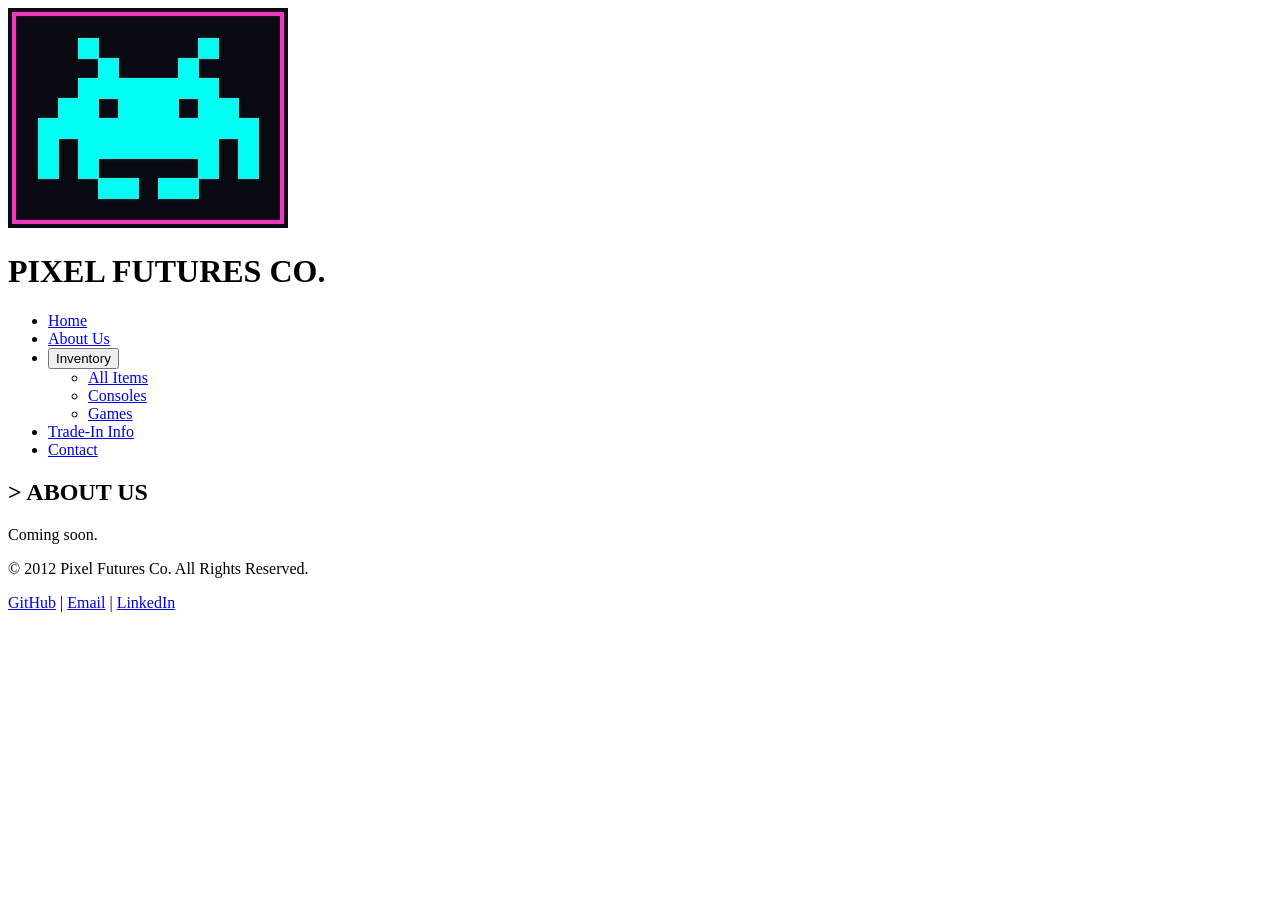
==== about.html @ 7b0c432d "Rename about(1).html to about.html" ====
<!DOCTYPE html>
<html lang="en">
<head>
<meta charset="UTF-8">
<meta name="viewport" content="width=device-width, initial-scale=1.0">
<title>About Us | Pixel Futures Co.</title>
<link href="https://fonts.googleapis.com/css2?family=Press+Start+2P&family=VT323&display=swap" rel="stylesheet">
<link rel="stylesheet" href="style.css">
</head>
<body>
  
  <header>
    <img src="logo.jpg" alt="Company Logo">
    <h1>PIXEL FUTURES CO.</h1>
  </header>

  <!-- Navigation bar: semantic nav + unordered list -->
  <nav class="site-nav" aria-label="Main navigation">
    <ul>
      <li><a href="index.html">Home</a></li>
      <li><a href="about.html" aria-current="page">About Us</a></li>
      <li class="has-dropdown">
        <button class="dropdown-toggle" type="button" aria-expanded="false" aria-controls="inventory-menu">Inventory</button>
        <ul class="submenu" id="inventory-menu">
          <li><a href="inventory.html">All Items</a></li>
          <li><a href="inventory.html#consoles">Consoles</a></li>
          <li><a href="inventory.html#games">Games</a></li>
        </ul>
      </li>
      <li><a href="trade-in.html">Trade-In Info</a></li>
      <li><a href="contact.html">Contact</a></li>
    </ul>
  </nav>

  <main>
    <section>
      <h2>&gt; ABOUT US</h2>
      <p>Coming soon.</p>
    </section>
  </main>

  <footer>
    <p>&copy; 2012 Pixel Futures Co. All Rights Reserved.</p>
    <p>
      <a href="https://github.com/Yuukibluestar" target="_blank">GitHub</a> |
      <a href="mailto:youremail@example.com">Email</a> |
      <a href="#">LinkedIn</a>
    </p>
  </footer>

  <script>
    document.addEventListener('mousemove', (e) => {
      const dot = document.createElement('div');
      dot.className = 'cursor-trail';
      dot.style.left = e.pageX + 'px';
      dot.style.top = e.pageY + 'px';
      document.body.appendChild(dot);
      setTimeout(() => dot.remove(), 500);
    });
  </script>
  <script src="script.js"></script>

</body>
</html>
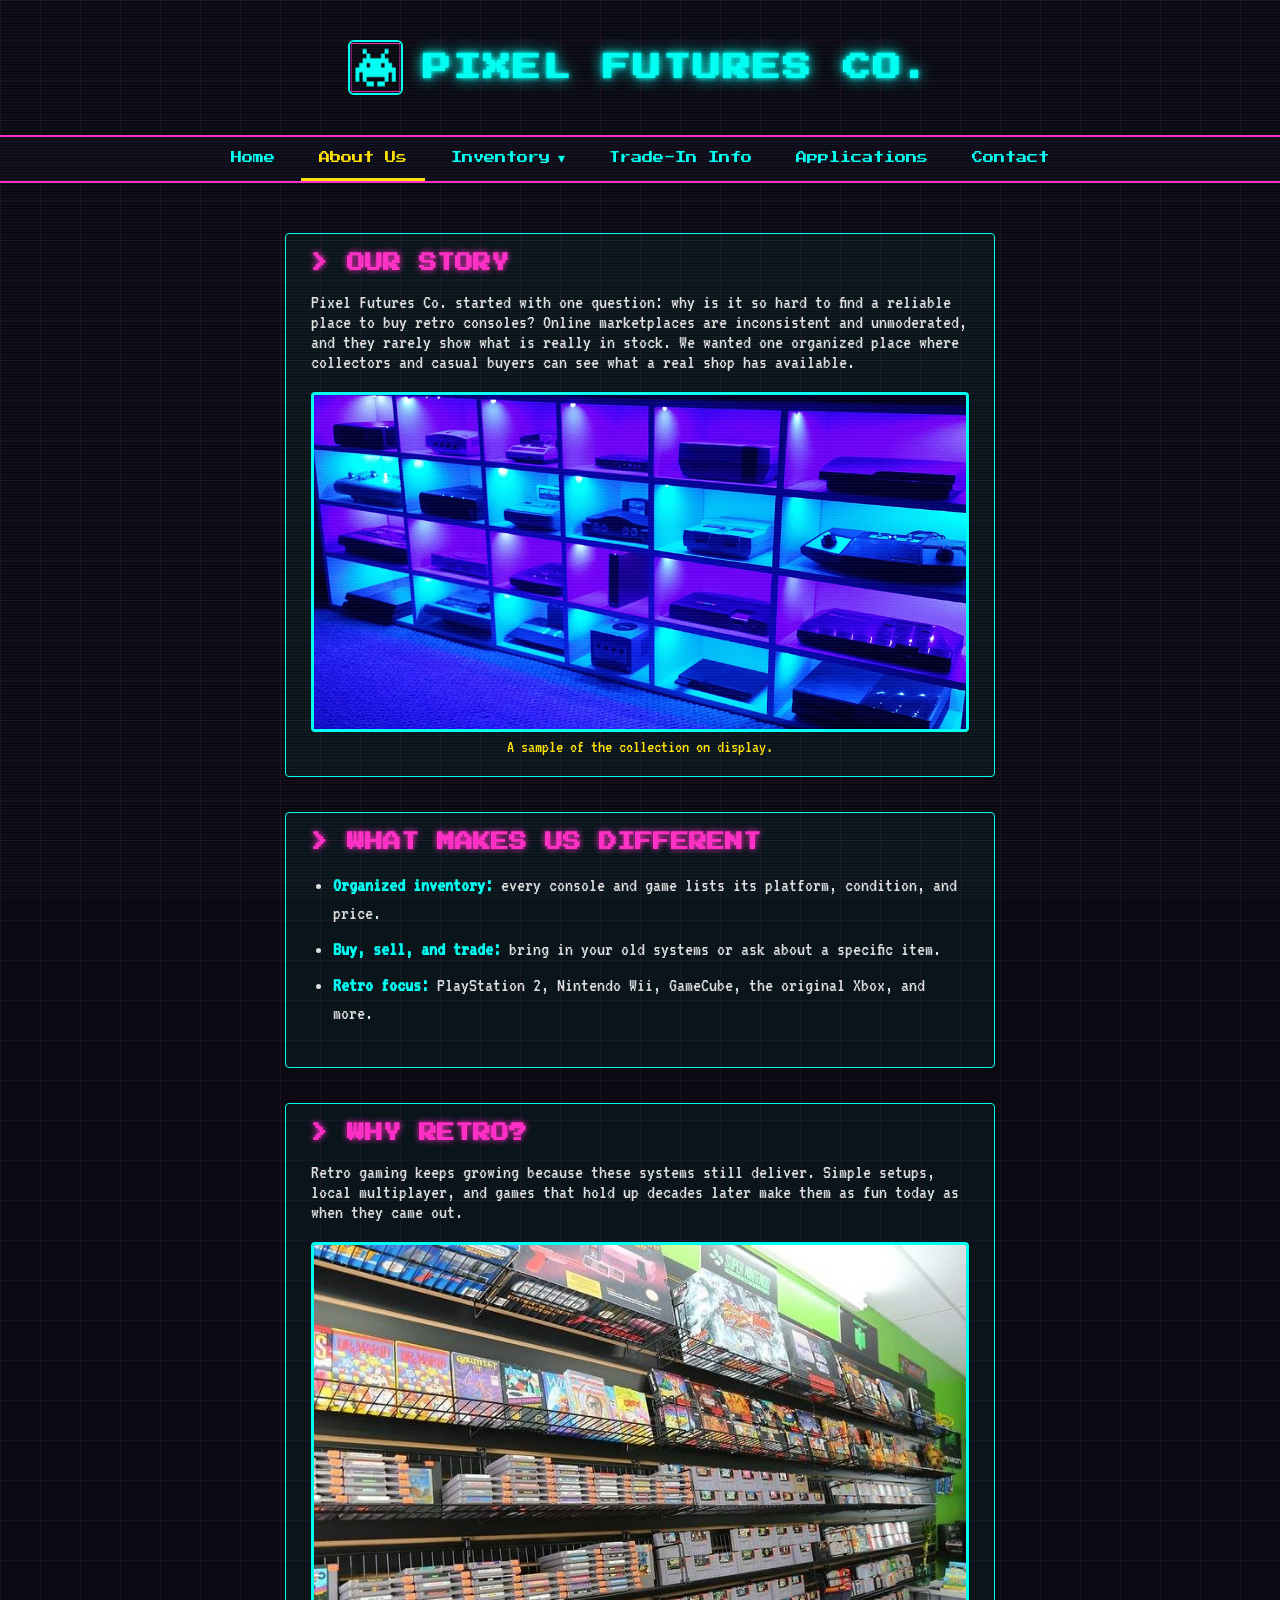
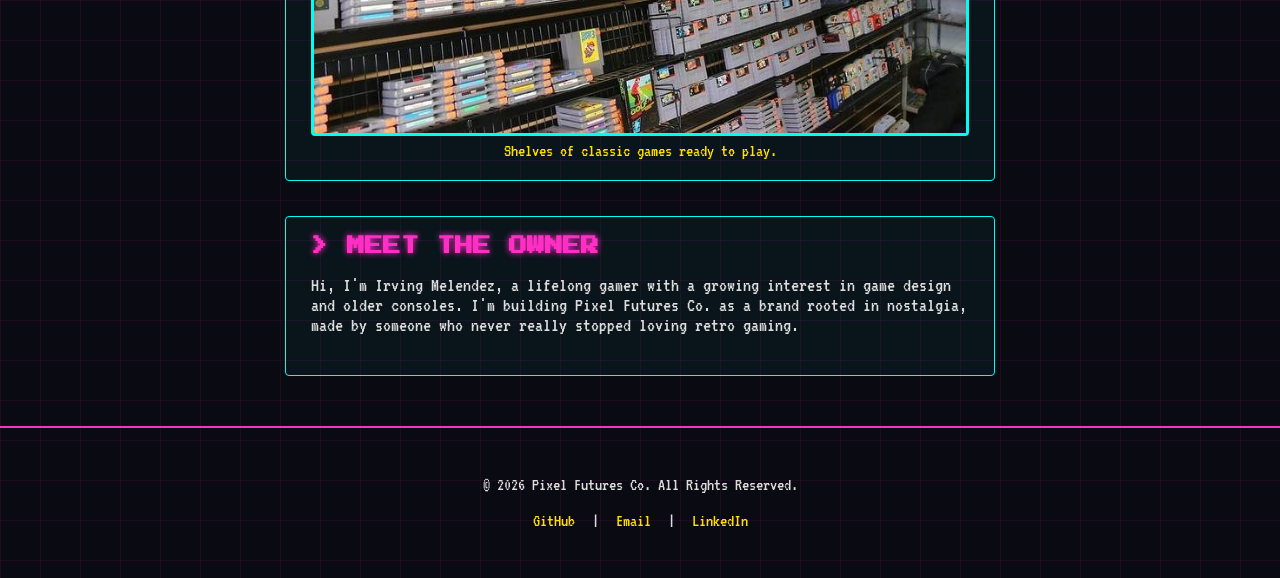
==== commit 5af3351e: "Add files via upload" ====
--- a/about.html
+++ b/about.html
@@ -6,6 +6,7 @@
 <title>About Us | Pixel Futures Co.</title>
 <link href="https://fonts.googleapis.com/css2?family=Press+Start+2P&family=VT323&display=swap" rel="stylesheet">
 <link rel="stylesheet" href="style.css">
+<link rel="stylesheet" href="apps.css">
 </head>
 <body>
   
@@ -28,19 +29,47 @@
         </ul>
       </li>
       <li><a href="trade-in.html">Trade-In Info</a></li>
+      <li><a href="applications.html">Applications</a></li>
       <li><a href="contact.html">Contact</a></li>
     </ul>
   </nav>
 
   <main>
     <section>
-      <h2>&gt; ABOUT US</h2>
-      <p>Coming soon.</p>
+      <h2>&gt; OUR STORY</h2>
+      <p>Pixel Futures Co. started with one question: why is it so hard to find a reliable place to buy retro consoles? Online marketplaces are inconsistent and unmoderated, and they rarely show what is really in stock. We wanted one organized place where collectors and casual buyers can see what a real shop has available.</p>
+      <figure class="about-figure">
+        <img src="photo.jpg" alt="Glass shelving lit in purple and teal, displaying a collection of classic game consoles">
+        <figcaption>A sample of the collection on display.</figcaption>
+      </figure>
+    </section>
+
+    <section>
+      <h2>&gt; WHAT MAKES US DIFFERENT</h2>
+      <ul class="feature-list">
+        <li><strong>Organized inventory:</strong> every console and game lists its platform, condition, and price.</li>
+        <li><strong>Buy, sell, and trade:</strong> bring in your old systems or ask about a specific item.</li>
+        <li><strong>Retro focus:</strong> PlayStation 2, Nintendo Wii, GameCube, the original Xbox, and more.</li>
+      </ul>
+    </section>
+
+    <section>
+      <h2>&gt; WHY RETRO?</h2>
+      <p>Retro gaming keeps growing because these systems still deliver. Simple setups, local multiplayer, and games that hold up decades later make them as fun today as when they came out.</p>
+      <figure class="about-figure">
+        <img src="slide-cartridge-wall.jpg" alt="Store wall packed with game cartridges" loading="lazy">
+        <figcaption>Shelves of classic games ready to play.</figcaption>
+      </figure>
+    </section>
+
+    <section>
+      <h2>&gt; MEET THE OWNER</h2>
+      <p>Hi, I'm Irving Melendez, a lifelong gamer with a growing interest in game design and older consoles. I'm building Pixel Futures Co. as a brand rooted in nostalgia, made by someone who never really stopped loving retro gaming.</p>
     </section>
   </main>
 
   <footer>
-    <p>&copy; 2012 Pixel Futures Co. All Rights Reserved.</p>
+    <p>&copy; 2026 Pixel Futures Co. All Rights Reserved.</p>
     <p>
       <a href="https://github.com/Yuukibluestar" target="_blank">GitHub</a> |
       <a href="mailto:youremail@example.com">Email</a> |
--- a/style.css
+++ b/style.css
@@ -0,0 +1,336 @@
+/* ==========================================================
+   Pixel Futures Co. - style.css
+   Part 1: original template styles (unchanged, moved from the
+   <style> block in index.html into this external file)
+   Part 2: navigation bar + dropdown (new)
+   ========================================================== */
+
+/* ---------- PART 1: ORIGINAL TEMPLATE ---------- */
+
+:root {
+  --neon-cyan: #00fff2;
+  --neon-pink: #ff2ec4;
+  --neon-yellow: #ffe100;
+  --bg-dark: #0a0a12;
+}
+
+* { box-sizing: border-box; }
+
+body {
+  margin: 0;
+  background-color: var(--bg-dark);
+  background-image:
+    linear-gradient(rgba(255,46,196,0.08) 1px, transparent 1px),
+    linear-gradient(90deg, rgba(255,46,196,0.08) 1px, transparent 1px);
+  background-size: 40px 40px;
+  color: #ddd;
+  font-family: 'VT323', monospace;
+  font-size: 20px;
+  cursor: url("data:image/svg+xml,%3Csvg xmlns='http://www.w3.org/2000/svg' width='24' height='24'%3E%3Crect x='2' y='2' width='4' height='4' fill='%2300fff2'/%3E%3Crect x='6' y='6' width='4' height='4' fill='%2300fff2'/%3E%3Crect x='10' y='10' width='4' height='4' fill='%2300fff2'/%3E%3Crect x='14' y='14' width='4' height='4' fill='%2300fff2'/%3E%3C/svg%3E") 0 0, auto;
+  position: relative;
+  overflow-x: hidden;
+}
+
+/* CRT scanline overlay */
+body::before {
+  content: "";
+  position: fixed;
+  inset: 0;
+  background: repeating-linear-gradient(
+    to bottom,
+    rgba(255,255,255,0.035) 0px,
+    rgba(255,255,255,0.035) 1px,
+    transparent 1px,
+    transparent 3px
+  );
+  pointer-events: none;
+  z-index: 999;
+
+}
+header {
+  display: flex;
+  align-items: center;
+  justify-content: center;
+  gap: 20px;
+  padding: 40px 20px;
+  border-bottom: 2px solid var(--neon-pink);
+}
+
+header img {
+  height: 55px;
+  width: 55px;
+  border-radius: 6px;
+  border: 2px solid var(--neon-cyan);
+}
+
+h1 {
+  font-family: 'Press Start 2P', cursive;
+  font-size: 1.4em;
+  color: var(--neon-cyan);
+  text-shadow: 0 0 5px var(--neon-cyan), 0 0 15px var(--neon-cyan);
+  margin: 0;
+  letter-spacing: 2px;
+}
+
+main {
+  max-width: 750px;
+  margin: 50px auto;
+  padding: 0 20px;
+}
+
+.tagline {
+  font-size: 1.4em;
+  color: var(--neon-yellow);
+  text-align: center;
+  margin-bottom: 50px;
+}
+
+.tagline::after {
+  content: "_";
+  animation: blink 1s step-end infinite;
+}
+
+@keyframes blink {
+  50% { opacity: 0; }
+}
+
+section {
+  border: 1px solid var(--neon-cyan);
+  background: rgba(0, 255, 242, 0.04);
+  padding: 20px 25px;
+  margin-bottom: 35px;
+  border-radius: 4px;
+}
+
+h2 {
+  font-family: 'Press Start 2P', cursive;
+  font-size: 0.9em;
+  color: var(--neon-pink);
+  text-shadow: 0 0 6px var(--neon-pink);
+  margin-top: 0;
+}
+
+.gallery img {
+  width: 100%;
+  max-width: 320px;
+  display: block;
+  margin: 15px auto 0;
+  border: 3px solid var(--neon-cyan);
+  filter: saturate(1.1) contrast(1.05);
+  transition: transform 0.3s ease, box-shadow 0.3s ease;
+}
+
+.gallery img:hover {
+  transform: scale(1.04);
+  box-shadow: 0 0 25px var(--neon-cyan);
+  cursor: pointer;
+}
+
+footer {
+  text-align: center;
+  padding: 30px 15px;
+  border-top: 2px solid var(--neon-pink);
+  font-size: 0.9em;
+}
+
+footer a {
+  color: var(--neon-yellow);
+  text-decoration: none;
+  margin: 0 10px;
+  transition: text-shadow 0.2s ease, color 0.2s ease;
+}
+
+footer a:hover {
+  color: var(--neon-cyan);
+  text-shadow: 0 0 8px var(--neon-cyan);
+}
+
+.cursor-trail {
+  position: absolute;
+  width: 6px;
+  height: 6px;
+  background: var(--neon-cyan);
+  border-radius: 50%;
+  pointer-events: none;
+  box-shadow: 0 0 8px var(--neon-cyan);
+  animation: fadeTrail 0.5s forwards;
+  z-index: 998;
+}
+
+@keyframes fadeTrail {
+  to { opacity: 0; transform: scale(0.2); }
+}
+
+
+/* ---------- PART 2: NAVIGATION BAR (new) ---------- */
+
+/* Nav wrapper: sits under the header, matches its pink border */
+.site-nav {
+  --nav-bg: #0d0d1a;
+  background: var(--nav-bg);
+  border-bottom: 2px solid var(--neon-pink);
+}
+
+/* Flexbox row: no bullets, links centered horizontally */
+.site-nav ul {
+  list-style: none;
+  margin: 0;
+  padding: 0;
+  display: flex;
+  justify-content: center;
+  flex-wrap: wrap;
+  gap: 8px;
+}
+
+/* Links and dropdown button share one style; 44px minimum touch target */
+.site-nav a,
+.site-nav .dropdown-toggle {
+  display: flex;
+  align-items: center;
+  justify-content: center;
+  gap: 8px;
+  min-height: 44px;
+  min-width: 44px;
+  padding: 10px 18px;
+  background: none;
+  border: 0;
+  border-bottom: 3px solid transparent;
+  font-family: 'Press Start 2P', cursive;
+  font-size: 0.7rem;
+  color: var(--neon-cyan);
+  text-decoration: none;
+  cursor: pointer;
+  transition: color 0.25s ease, background-color 0.25s ease,
+              border-color 0.25s ease, text-shadow 0.25s ease;
+}
+
+/* Rollover: pink glow + underline */
+.site-nav a:hover,
+.site-nav .dropdown-toggle:hover {
+  color: var(--neon-pink);
+  background-color: rgba(255, 46, 196, 0.1);
+  border-bottom-color: var(--neon-pink);
+  text-shadow: 0 0 8px var(--neon-pink);
+}
+
+/* Keyboard focus: thick yellow outline */
+.site-nav a:focus-visible,
+.site-nav .dropdown-toggle:focus-visible {
+  outline: 3px solid var(--neon-yellow);
+  outline-offset: -3px;
+  color: var(--neon-yellow);
+}
+
+/* Pressed state: solid cyan block */
+.site-nav a:active,
+.site-nav .dropdown-toggle:active {
+  background-color: var(--neon-cyan);
+  color: var(--bg-dark);
+  text-shadow: none;
+}
+
+/* Current page (set with aria-current in the HTML) */
+.site-nav a[aria-current="page"],
+.site-nav .dropdown-toggle[aria-current="page"] {
+  color: var(--neon-yellow);
+  border-bottom-color: var(--neon-yellow);
+}
+
+/* ----- Dropdown submenu (Inventory) ----- */
+
+/* Parent item anchors the submenu */
+.has-dropdown { position: relative; }
+
+/* Arrow that flips when open */
+.dropdown-toggle::after {
+  content: "\25BE";
+  font-size: 0.9rem;
+  transition: transform 0.25s ease;
+}
+
+.has-dropdown.open .dropdown-toggle::after { transform: rotate(180deg); }
+
+/* Submenu panel: hidden until opened */
+.site-nav .submenu {
+  display: none;
+  flex-direction: column;
+  flex-wrap: nowrap;
+  gap: 0;
+  position: absolute;
+  top: 100%;
+  left: 0;
+  min-width: 220px;
+  z-index: 100;
+  background: var(--nav-bg);
+  border: 2px solid var(--neon-pink);
+  box-shadow: 0 8px 20px rgba(255, 46, 196, 0.3);
+}
+
+.site-nav .submenu a {
+  justify-content: flex-start;
+  width: 100%;
+  border-bottom: 1px solid rgba(255, 46, 196, 0.25);
+}
+
+.site-nav .submenu li:last-child a { border-bottom: 0; }
+
+/* Open by click/tap/keyboard (script.js adds .open) */
+.has-dropdown.open .submenu { display: flex; }
+
+/* Open on hover for mouse users on desktop */
+@media (hover: hover) and (min-width: 501px) {
+  .has-dropdown:hover .submenu { display: flex; }
+}
+
+/* ----- Media queries ----- */
+
+/* Tablets: tighter links */
+@media (max-width: 768px) {
+  .site-nav a,
+  .site-nav .dropdown-toggle {
+    padding: 10px 12px;
+    font-size: 0.6rem;
+  }
+}
+
+/* Phones: vertical menu, full-width tap targets, submenu opens inline */
+@media (max-width: 500px) {
+  .site-nav ul {
+    flex-direction: column;
+    gap: 0;
+  }
+
+  .site-nav a,
+  .site-nav .dropdown-toggle {
+    width: 100%;
+    min-height: 48px;
+    justify-content: flex-start;
+    padding: 12px 20px;
+    border-bottom: 1px solid rgba(255, 46, 196, 0.3);
+    border-left: 4px solid transparent;
+  }
+
+  .site-nav .dropdown-toggle { justify-content: space-between; }
+
+  .site-nav a:hover,
+  .site-nav .dropdown-toggle:hover {
+    border-bottom-color: rgba(255, 46, 196, 0.3);
+    border-left-color: var(--neon-pink);
+  }
+
+  .site-nav a[aria-current="page"],
+  .site-nav .dropdown-toggle[aria-current="page"] {
+    border-bottom-color: rgba(255, 46, 196, 0.3);
+    border-left-color: var(--neon-yellow);
+  }
+
+  .site-nav .submenu {
+    position: static;
+    min-width: 0;
+    border: 0;
+    box-shadow: none;
+    background: rgba(255, 46, 196, 0.06);
+  }
+
+  .site-nav .submenu a { padding-left: 40px; }
+}
--- a/apps.css
+++ b/apps.css
@@ -0,0 +1,91 @@
+/* Pixel Futures Co. - apps.css: styles for content cards and the Applications page.
+   Uses the same neon variables, fonts, and colors as style.css. */
+
+.note { color: var(--neon-yellow); font-size: 0.9em; }
+.feature-list { padding-left: 22px; line-height: 1.4; }
+.feature-list li { margin-bottom: 8px; }
+.feature-list strong { color: var(--neon-cyan); }
+.inline-link, main section p a { color: var(--neon-yellow); }
+.inline-link:hover, main section p a:hover { color: var(--neon-cyan); }
+
+.about-photo {
+  display: block; width: 100%; max-width: 260px; margin: 10px auto 15px;
+  border: 3px solid var(--neon-cyan); border-radius: 4px;
+}
+
+/* Inventory cards */
+.card-grid { display: grid; grid-template-columns: repeat(auto-fit, minmax(150px, 1fr)); gap: 15px; margin-top: 15px; }
+.card { border: 1px solid var(--neon-pink); background: rgba(255,46,196,0.06); padding: 14px; border-radius: 4px; }
+.card h3 { font-family: 'Press Start 2P', cursive; font-size: 0.6em; line-height: 1.6; color: var(--neon-cyan); margin: 0 0 8px; }
+.card p { margin: 0 0 8px; }
+.price { color: var(--neon-yellow); font-size: 1.2em; }
+
+/* Applications page */
+.app-intro { text-align: center; }
+.app-meta { color: var(--neon-yellow); margin: 0 0 12px; }
+.app-form .field { margin-bottom: 14px; display: flex; flex-direction: column; }
+.app-form label { color: var(--neon-cyan); margin-bottom: 4px; }
+.app-form input, .app-form select, .app-form textarea {
+  font-family: 'VT323', monospace; font-size: 1em; color: #fff;
+  background: #0d0d1a; border: 2px solid var(--neon-cyan); border-radius: 3px;
+  padding: 8px 10px; min-height: 44px; width: 100%;
+}
+.app-form textarea { min-height: 100px; resize: vertical; }
+.app-form input:focus, .app-form select:focus, .app-form textarea:focus {
+  outline: 3px solid var(--neon-yellow); outline-offset: 1px;
+}
+.app-form .invalid { border-color: #ff5c5c; }
+.app-form .error { color: #ff7b7b; min-height: 1.2em; font-size: 0.9em; }
+.app-form .check { flex-direction: row; align-items: center; gap: 10px; }
+.app-form .check input { width: 22px; min-height: 22px; height: 22px; }
+.app-form .check label { margin: 0; }
+
+.px-submit {
+  font-family: 'Press Start 2P', cursive; font-size: 0.7rem; color: var(--bg-dark);
+  background: var(--neon-cyan); border: 0; border-radius: 3px; padding: 12px 20px; min-height: 44px; cursor: pointer;
+  transition: background-color 0.2s ease, box-shadow 0.2s ease;
+}
+.px-submit:hover { background: var(--neon-pink); box-shadow: 0 0 12px var(--neon-pink); }
+.px-submit:focus-visible { outline: 3px solid var(--neon-yellow); outline-offset: 2px; }
+
+.result {
+  margin-top: 15px; padding: 12px 15px; border: 2px dashed var(--neon-yellow);
+  background: rgba(255,225,0,0.05); border-radius: 4px;
+}
+.result .big { font-family: 'Press Start 2P', cursive; font-size: 1.1em; color: var(--neon-yellow); }
+.result table { width: 100%; border-collapse: collapse; }
+.result td { padding: 3px 0; }
+.result td:last-child { text-align: right; }
+.result tr.total td { color: var(--neon-yellow); border-top: 1px solid var(--neon-pink); padding-top: 6px; }
+.form-status { color: var(--neon-cyan); margin: 12px 0 0; min-height: 1.2em; }
+.form-status.ok { color: #6dff9c; }
+
+@media (max-width: 500px) {
+  .card-grid { grid-template-columns: 1fr; }
+}
+
+/* Item cards with photo area, captions, and details */
+.item .meta { color: #bbb; font-size: 0.95em; }
+.item-photo { margin: 0 0 10px; }
+.item-photo figcaption { font-size: 0.85em; color: var(--neon-yellow); margin-top: 6px; }
+.photo-placeholder {
+  display: flex; align-items: center; justify-content: center; height: 110px;
+  border: 2px dashed var(--neon-cyan); border-radius: 3px;
+  font-family: 'Press Start 2P', cursive; font-size: 0.8em; color: var(--neon-cyan);
+  background: rgba(0,255,242,0.05);
+}
+.item-photo img { width: 100%; border: 2px solid var(--neon-cyan); border-radius: 3px; }
+
+/* Figures on the About page */
+.about-figure { margin: 15px 0 0; }
+.about-figure img { width: 100%; max-width: 100%; border: 3px solid var(--neon-cyan); border-radius: 4px; display: block; }
+.about-figure figcaption { color: var(--neon-yellow); font-size: 0.9em; margin-top: 6px; text-align: center; }
+
+/* Trade-in conditions table */
+.info-table { width: 100%; border-collapse: collapse; margin-top: 10px; }
+.info-table th, .info-table td { text-align: left; padding: 8px 10px; border: 1px solid rgba(0,255,242,0.4); }
+.info-table th { color: var(--neon-pink); font-family: 'Press Start 2P', cursive; font-size: 0.6em; }
+.info-table td:first-child { color: var(--neon-cyan); white-space: nowrap; }
+
+.item .item-photo figcaption { font-size: 0.95em; line-height: 1.2; margin-bottom: 6px; }
+.item .meta { font-size: 0.85em; margin: 0 0 6px; }
